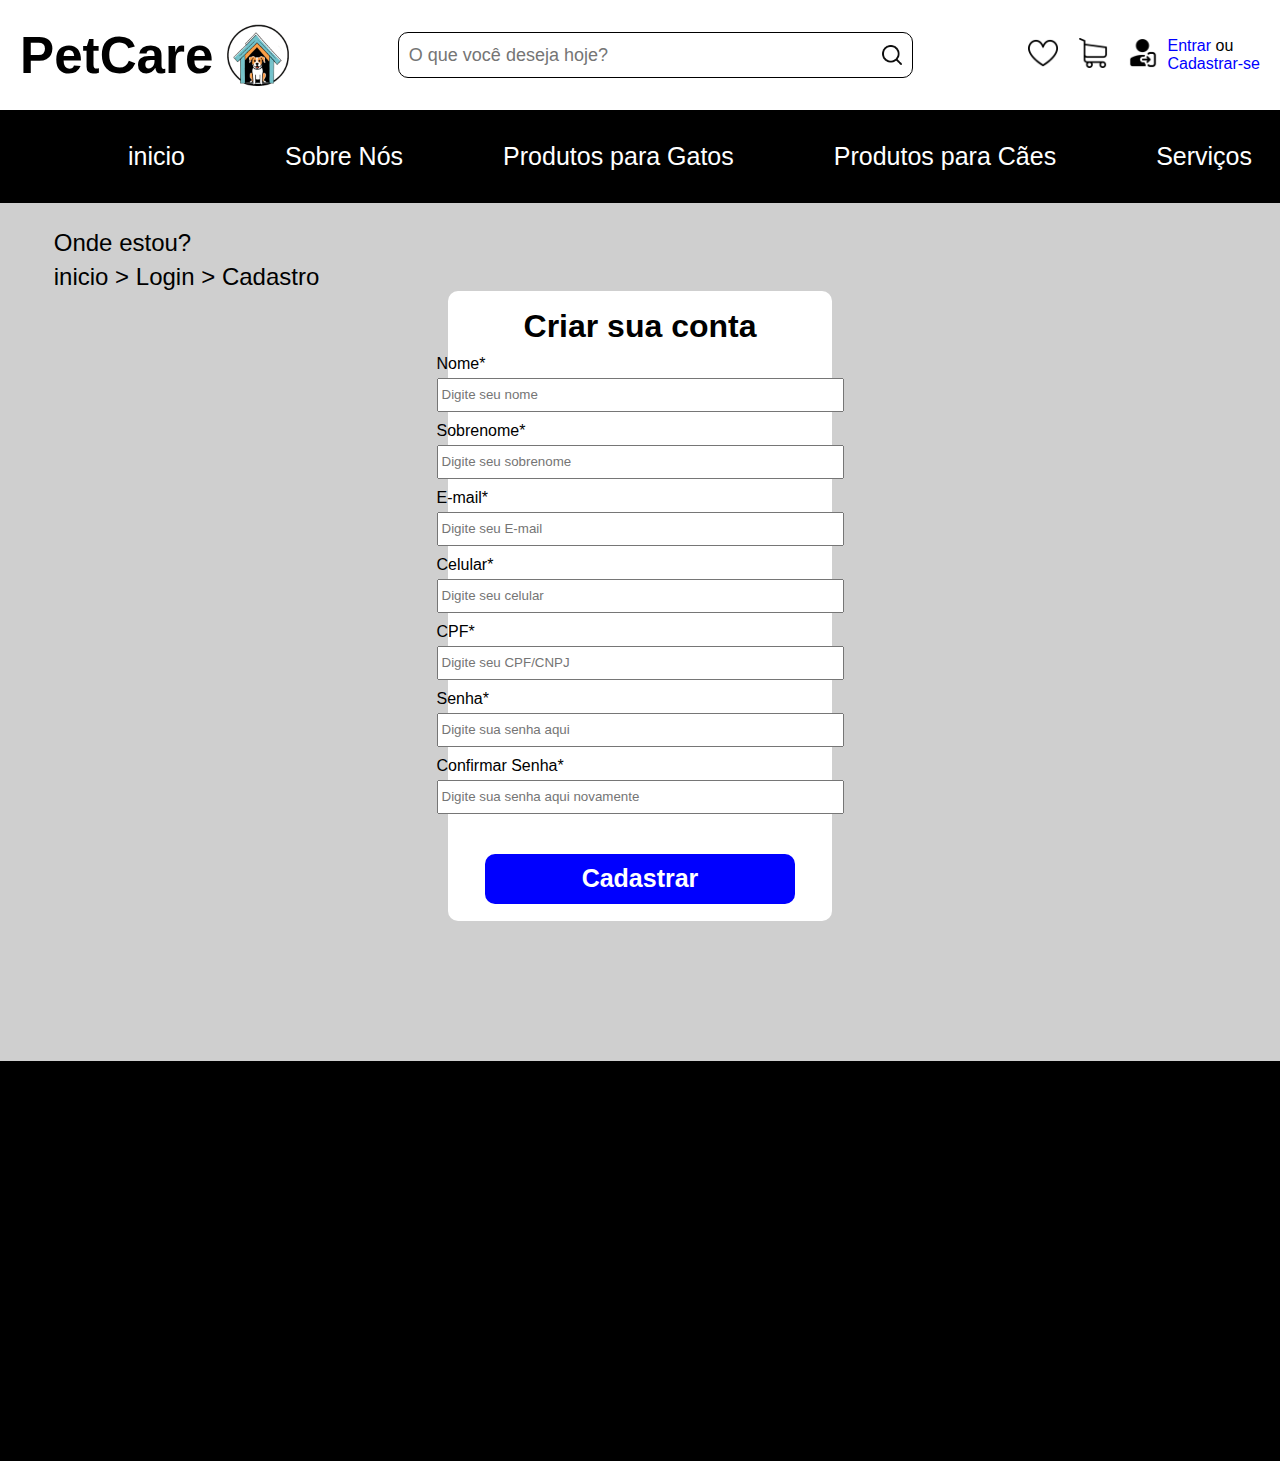
==== cadastro.html @ 70263d87 "Update Site 18-05" ====
<!DOCTYPE html>
<html lang="pt_BR">

<head>
    <meta charset="UTF-8">
    <meta name="viewport" content="width=device-width, initial-scale=1.0">
    <link rel="stylesheet" href="style.css">
    <title>PetCare | Início</title>
</head>

<body class="bodylogin">
    <nav class="navbar1">
        <div class="logo-container">
            <div class="brand-name">PetCare</div>
            <img src="icon/CachorroCasinha.png" alt="logo">
        </div>
        <div class="search-bar">
            <div class="search-input">
                <input type="text" placeholder="O que você deseja hoje?" class="pesquisanav1">
                <img src="icon/searchicon.png" alt="search-icon" class="search-icon">
            </div>
        </div>
        <div>
            <a href="favorito.html"><img src="icon/favorito.png" height=30px class="loginico"></a>
        </div>
        <div>
            <a href="compras.html"><img src="icon/compras.png" height=30px class="loginico"></a>
        </div>
        <div>
            <a href="login.html"><img src="icon/login.png" height=30px class="loginico"></a>
        </div>
        <div class="user-actions">
            <a href="login.html"><span class="strongazul">Entrar</span> ou<br><span
                    class="strongazul">Cadastrar-se</span></a>
        </div>
    </nav>
    <nav class="navbar2">
        <ul class="menunav2">
            <a href="index.html">
                <li class="textmenunav2">inicio</li>
            </a>
            <a href="sobrenos.html">
                <li class="textmenunav2">Sobre Nós</li>
            </a>
            <a href="produtogatos.html">
                <li class="textmenunav2">Produtos para Gatos</li>
            </a>
            <a href="produtocaes.html">
                <li class="textmenunav2">Produtos para Cães</li>
            </a>
            <a href="servicos.html">
                <li class="textmenunav2">Serviços</li>
            </a>
        </ul>
    </nav>
    <main>
        <div class="mapasite">
            <p>Onde estou?</p>
            <p class="wherelocal"><a href="index.html">inicio</a> > <a href="login.html">Login</a> > Cadastro</p>
        </div>

        <div class="containercadastro">
            <div>
                <h1 class="titlecadastro">Criar sua conta</h1>
                <form action="/sendcadastro" method="get">
                    <div>
                        <label class="subtitlecadastro">Nome*</label>
                        <input type="text" id="logincadastro" class="inputcadastro" placeholder="Digite seu nome">
                    </div>
                    
                    <div>
                        <label class="subtitlecadastro">Sobrenome*</label>
                        <input type="password" id="senhalogin" class="inputcadastro" placeholder="Digite seu sobrenome">
                    </div>

                    <div>
                        <label class="subtitlecadastro">E-mail*</label>
                        <input type="text" id="login" class="inputcadastro" placeholder="Digite seu E-mail">
                    </div>
                    
                    <div>
                        <label class="subtitlecadastro">Celular*</label>
                        <input type="password" id="senhalogin" class="inputcadastro" placeholder="Digite seu celular">
                    </div>

                    <div>
                        <label class="subtitlecadastro">CPF*</label>
                        <input type="text" id="login" class="inputcadastro" placeholder="Digite seu CPF/CNPJ">
                    </div>

                    <div>
                        <label class="subtitlecadastro">Senha*</label>
                        <input type="password" id="senhalogin" class="inputcadastro" placeholder="Digite sua senha aqui">
                    </div>
                    
                    <div>
                        <label class="subtitlecadastro">Confirmar Senha*</label>
                        <input type="text" id="login" class="inputcadastro" placeholder="Digite sua senha aqui novamente">
                    </div>

                    

                    

                    

                    

                    

                    <button class="botaocadastro">Cadastrar</button>
                </form>
            </div>
        </div>
    </main>

    <footer class="footer">

    </footer>

</body>

</html>
---- style.css ----
*{
    padding: 0;
    margin: 0;
    text-decoration: none;
    color: inherit;
    font-family: "Roboto", sans-serif;
    font-weight: 400;
    font-style: normal;
}


.fixsidemenu{
    margin-left: 250px;
    padding: 20px;
    box-sizing: border-box;
}

.bodylogin{
    background-color: rgba(207, 207, 207, 1);
}

.categoriastitle{
    font-family: "Roboto", sans-serif;
    font-weight: 700;
    font-style: normal;
}

.titlequemsomos{
    font-family: "Roboto", sans-serif;
    font-weight: 700;
    font-style: normal;
    font-size: 50px;
    padding-top: 3%;
    margin: auto;
    text-align: center;
}

.text1servico{
    margin: auto;
    text-align: center;
    padding-top: 2%;
    margin-right: 5%;
    margin-top: 9%;
    font-size: 23px;
    width: 40%;
}

.bodyservico{
    height: 1000px;
}

.text2servico{
    margin: auto;
    margin-top: 20%;
    width: 40%;
    font-size: 23px;
    margin-left: 4%;
}

.tosaimg{
    margin: auto;
    margin-top: 12%;
    height: auto;
    width: 550px;
    border-radius: 10px;
    margin-left: 7%;
    position: absolute;
}

.titletext2{
    padding-bottom: 2%;
}

.marcatitle{
    font-family: "Roboto", sans-serif;
    font-weight: 700;
    font-style: normal;
    opacity: 100%;
}

.textservicobanho{
    padding-top: 15px;
}

.fotobanho{
    margin: auto;
    margin-top: 10%;
    margin-left: 3%;
    position: absolute;
}

.containerservicos{
    font-family: "Roboto", sans-serif;
    font-weight: 700;
    font-style: normal;
    font-size: 23px;
    width: 96%;
    justify-content: center;
    align-items: center;
    text-align: center;
    margin: auto;
}

.divtextquemsomos{
    padding-top: 5%;
    justify-content: center;
    margin: auto;
    font-size: 30px;
    text-align: ce;
    width: 80%;
}

.navbar1 {
    color: #fff;
    background-color: white;
    display: flex;
    justify-content: space-between;
    align-items: center;
    padding: 10px 20px;
}

.logo-container {
    display: flex;
    align-items: center;
}

.logo-container img {
    width: 90px;
    height: auto;
    margin-right: 10px;
}

.brand-name {
    font-size: 3.2rem;
    font-weight: bold;
    color: black;
}

.loginico{
    padding: 10px;
}

.search-bar {
    margin: auto;
    display: flex;
    justify-content: center;
    align-items: center;
    text-align: center;
}

.search-input {
    color: black;
    display: flex;
    border: 1px solid black;
    position: relative;
    align-items: center;
    border-radius: 10px;
    padding: 5px 10px;
    margin-right: 20px;
    height: 26pt;
    width: 370pt;
}

.menulateralsearchmarca{
    margin-top: 6%;
}

.aplicarbuttonmenul{
    margin-top: 6%;
}

.mapasite{
    font-size: 24px;
    margin-top: 2%;
    margin-left: 4.2%;
}

.inputfiltropreco{
    width: 60px;
}

.containerlogin{
    border-radius: 10px;
    margin: auto;
    margin-top: 3%;
    margin-left: 20%;
    height: 330px;
    width: 350px;
    background-color: white;
}

.titlecriarconta{
    position: absolute;
    color: blue;
    margin: auto;
    width: 600px;
    margin-left: 28%;
    margin-top: 15px;
}

.textcriarconta{
    position: absolute;
    margin: auto;
    font-size: 25px;
    width: 600px;
    margin-left: 28%;
    margin-top: 7%;
}

.textlogin{
    margin: auto;
    padding-left: 19px;
    padding-top: 20px;
    text-align: left;
    justify-content: center;
    align-items: center;
}

.titlelogin{
    font-family: "Roboto", sans-serif;
    font-weight: 700;
    font-style: normal;
    margin: auto;
    padding-bottom: 15px;
    align-items: center;
    justify-content: center;
    text-align: center;
    margin-right: 7.5%;
}

.buttonentrar{
    margin: auto;
    width: 60%;
    height: 40px;
    margin-top: 11%;
    margin-right: 23%;
    background-color: blue;
    border-radius: 10px;
    color: white;
}

.textentrar{
    font-family: "Roboto", sans-serif;
    font-weight: 700;
    font-style: normal;
    margin: auto;
    text-align: center;
    justify-content: center;
    padding-top: 3%;
}

.login{
    margin-top: 6px;
    padding-left: 5px;
    display: flex;
    border-radius: 3px;
    width: 300px;
    height: 37px;
    font-size: 16px;
}

.logintext{
    display: flex;
    font-family: "Roboto", sans-serif;
    font-style: normal;
    font-size: 24px;
}

.senhalogin{
    margin-top: 6px;
    padding-left: 5px;
    display: flex;
    border-radius: 3px;
    width: 302px;
    height: 37px;
    font-size: 16px;
}

.senhalogintext{
    display: flex;
    margin-top: 10px;
    font-family: "Roboto", sans-serif;
    font-style: normal;
    font-size: 24px;
}

.botaologin{
    margin-top: 40px;
    font-family: "Roboto", sans-serif;
    font-weight: 700;
    font-style: normal;
    border-radius: 10px;
    border-style: none;
    border-width: 1px;
    background-color: blue;
    color: white;
    font-size: 25px;
    align-items: center;
    justify-content: center;
    text-align: center;
    height: 50px;
    width: 310px;
    display: flex;
}

.criarcontabutton{
    margin: auto;
    align-items: center;
    text-align: center;
    justify-content: center;
    margin-top: 16%;
    margin-left: 28%;
    position: absolute;
    border-style: solid;
    border-radius: 5px;
    border-width: 2px;
    height: 7%;
    width: 38%;
}

.criarcontabutton:hover{
    transition: 0.5s;
    background-color: blue;
    color: white;
    border-style: none;
    border: none;
}

.containercadastro{
    margin: auto;
    display: flex;
    height: 630px;
    justify-content: center;
    align-items: center;
    text-align: center;
    background-color: white;
    border-radius: 10px;
    width: 30%;
}

.subtitlecadastro{
    display: flex;
    margin-top: 10px;
}

.botaocadastro{
    margin-top: 40px;
    font-family: "Roboto", sans-serif;
    font-weight: 700;
    font-style: normal;
    border-radius: 10px;
    border-style: none;
    border-width: 1px;
    background-color: blue;
    color: white;
    font-size: 25px;
    align-items: center;
    justify-content: center;
    text-align: center;
    height: 50px;
    width: 310px;
}

.inputcadastro{
    padding-left: 3px;
    margin: auto;
    margin-top: 5px;
    width: 400px;
    height: 30px;
}

.titlecadastro{
    font-family: "Roboto", sans-serif;
    font-weight: 700;
    font-style: normal;
    margin: auto;
}

.textcriarcontabutton{
    margin: auto;
    font-size: 24px;
    text-align: center;
    margin-top: 1.9%;
    align-items: center;
}

.editlogintext{
    padding-bottom: 8px;
    padding-top: 10px;
}

.persinput{
    align-items: center;
    justify-content: center;
    width: 300px;
    padding-left: 8px;
    border: 0.5px;
    height: 33px;
    border-style: solid;
    border-radius: 4px;
}

.itenscat{
    opacity: 80%;
    margin-top: 6%;
    margin-bottom: 10%;
}

.precomenul{
    font-family: "Roboto", sans-serif;
    font-weight: 700;
    font-style: normal;
    opacity: 100%;
    margin-bottom: 6%;
}

.menulateral {
    position: absolute;
    margin-top: 23.5%;
    top: 0;
    left: 0;
    width: 250px;
    height: 100%;
    padding: 20px;
    box-sizing: border-box;
    overflow-y: auto;
}

.wherelocal2{
    margin-left: 0.5%;
}

.menulateral h2 {
    margin-top: 0;
}

.menulateral ul {
    padding: 0;
    list-style-type: none;
}

.menulateral ul li {
    margin-bottom: 10px;
    cursor: pointer;
}

.menulateral input[type="search"] {
    width: 100%;
    margin-bottom: 10px;
}

.menulateral input[type="range"] {
    width: calc(100% - 50px);
    margin-bottom: 5px;
}

.menulateral button {
    width: 100%;
    background-color: #007bff;
    color: #fff;
    border: none;
    padding: 10px;
    cursor: pointer;
    transition: background-color 0.3s;
}

.menulateral button:hover {
    background-color: #0056b3;
}


.wherelocal{
    padding-top: 6px;
}

.search-input input {
    width: 90%;
    border: none;
    outline: none;
    margin-right: 5px;
}

.titlecategoria{
    font-family: "Roboto", sans-serif;
    font-weight: 700;
    font-style: normal;
    padding-top: 5%;
    margin-left: 4.2%;
    margin-bottom: -1%;
}

.titlecategoria2{
    font-family: "Roboto", sans-serif;
    font-weight: 700;
    font-style: normal;
    padding-top: 5%;
    margin-bottom: 2%;
    margin-left: 4.7%;
}

.search-icon {
    position: absolute;
    top: 50%;
    right: 10px;
    transform: translateY(-50%);
}

.search-bar img {
    width: 20px;
    height: auto;
    text-align: right;
    align-items: right;
    justify-content: right;
}

.user-actions {
    color: black;
    text-align: left;
    justify-content: left;
    gap: 10px;
}

.strongazul{
    color: blue;
}

.action {
    margin: 0 10px;
    cursor: pointer;
}

.pesquisanav1 {
    font-size: 18px;
    width: 300px;
    height: 30px;
}


.textmenunav2{
    text-decoration: none;
    font-style: none;
    text-decoration: none;
    align-items: center;
    text-align: center;
    padding-left: 100px;
}

.textmenunav2:hover{
    color: #333;
    transition: 0.2s;
}

.containerlinha1{
    margin-top: 0;
    display: flex;
    justify-content: space-around;
    align-items: center;
    margin: 50px;
}

.containerlinha1 .framelinha1 {
    display: inline-block;
    margin: 0 10px;
}

.conteinerpudutos{
    display: flex;
    justify-content: space-around;
    align-items: center;
    margin: 50px;
    margin-top: 0;
    margin-bottom: 50px;
}

.framelinha1 {
    align-items: center;
    text-align: center;
    display: inline-block;
    width: 250px;
    height: 400px;
    border: 1px solid black;
    border-radius: 10px;
    padding: 8px;
    margin: 5px;
}

.comprabuton {
    margin: auto;
    text-align: center;
    font-size: 14px;
    align-items: center;
    display: inline-block;
    justify-content: center;
    background-color: black; 
    color: white;
    height: 20px;
    width: 170px;
    padding: 10px 20px;
    text-decoration: none;
    border-radius: 5px; 
    cursor: pointer;
    margin-top: 10px; 
}


.comprabuton:hover {
    background-color: #333; 
}

.fotocompra {
    vertical-align: middle; 
    margin-left: 5px;
}

.textproducts{
    margin: auto;
    align-items: center;
    text-align: center;
    justify-content: center;
    width: 235px;
    padding-top: 6%;
    padding-bottom: 3%;
}

.produtoimg{
    padding-top: 13px;
}

.navbar2 {
    margin: auto;
    background-color: black;
    height: 70pt;
    vertical-align: middle;
    color: white;
    font-size: 25px;
    display: flex;
    justify-content: center;
}

.menunav2 {
    text-decoration: none;
    margin: auto;
    display: flex;
    align-items: center;
    text-align: center;
    justify-content: space-between;
    list-style-type: none;
    padding: 0;
}

.footer{
    margin-top: 140px;
    height: 400px;
    width: 100%;
    background-color: black;
}
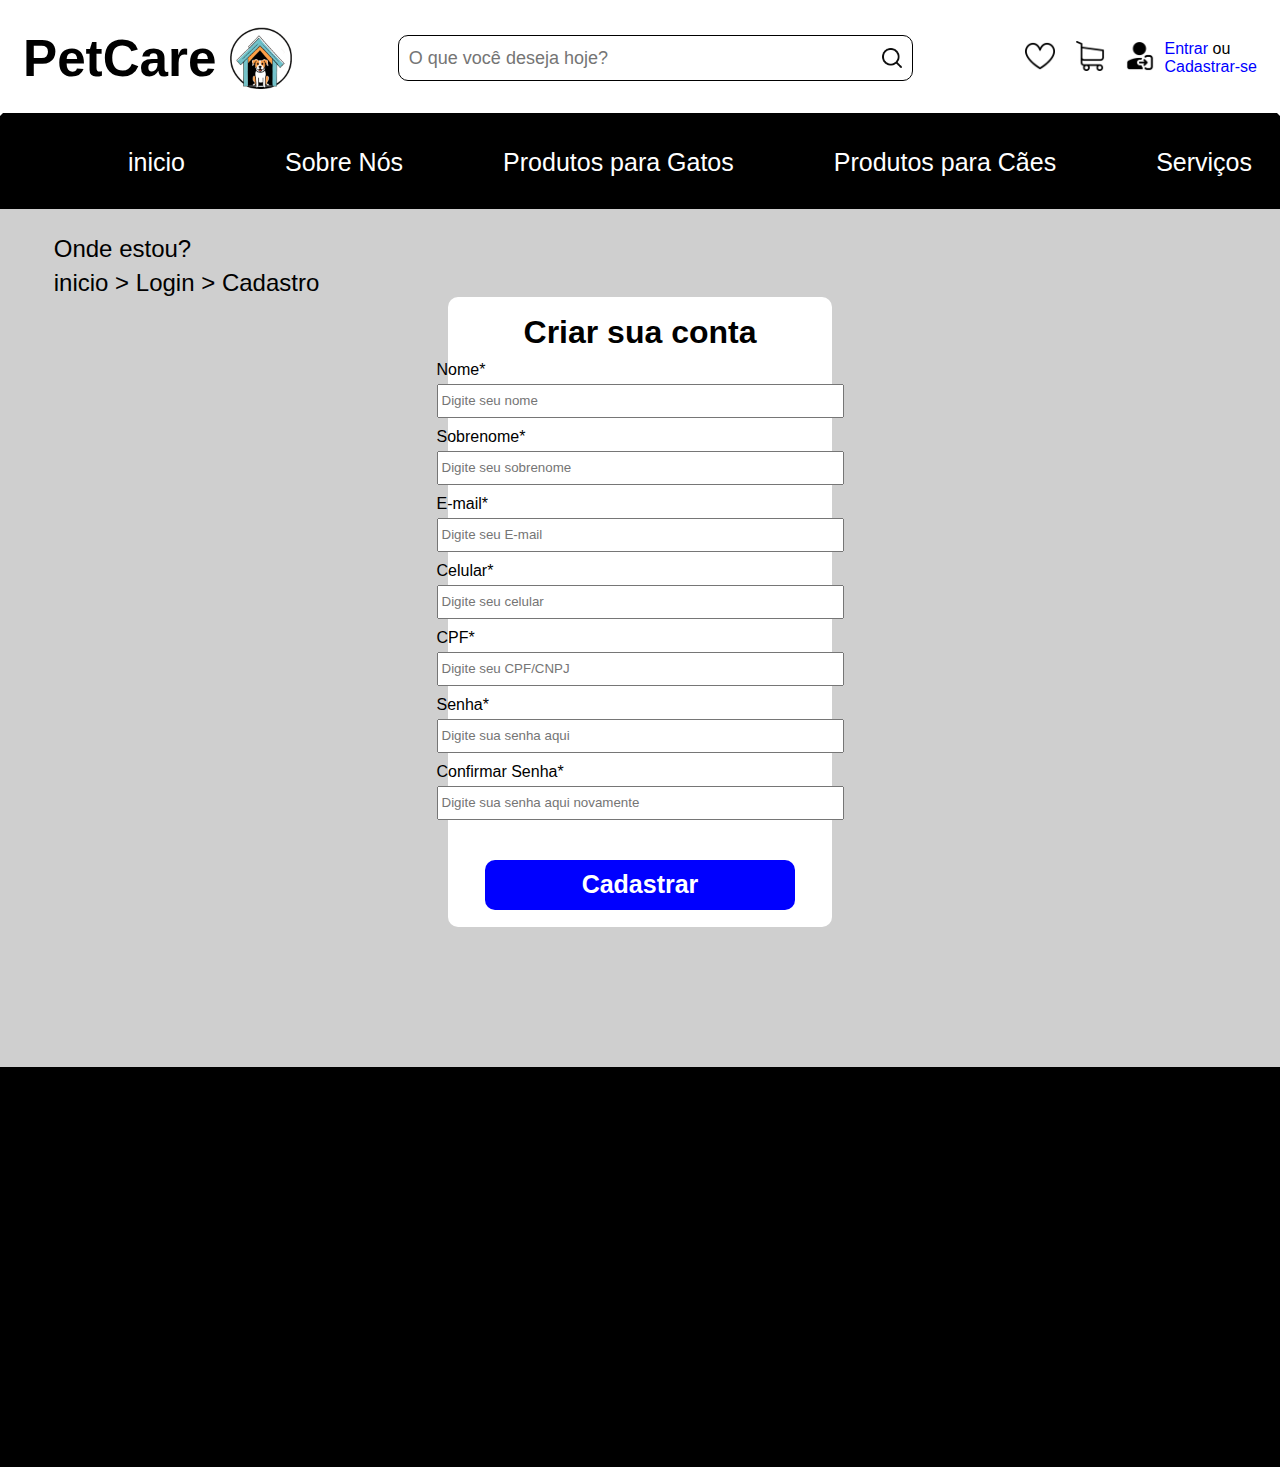
==== commit 8cce69ab: "Update Projeto" ====
--- a/cadastro.html
+++ b/cadastro.html
@@ -5,7 +5,7 @@
     <meta charset="UTF-8">
     <meta name="viewport" content="width=device-width, initial-scale=1.0">
     <link rel="stylesheet" href="style.css">
-    <title>PetCare | Início</title>
+    <title>PetCare | Cadastrar-se</title>
 </head>
 
 <body class="bodylogin">
--- a/style.css
+++ b/style.css
@@ -112,11 +112,53 @@
 
 .navbar1 {
     color: #fff;
+    border: black;
+    border-left: none;
+    border-right: none;
+    border-top: none;
+    border-style: solid;
     background-color: white;
     display: flex;
     justify-content: space-between;
     align-items: center;
     padding: 10px 20px;
+}
+
+.containeradmin{
+    position: relative;
+    margin: auto;
+    margin-top: 145px;
+    border-radius: 15px;
+    text-align: center;
+    background-color: gray;
+    align-items: center;
+    justify-content: center;
+    width: 50%;
+    height: 300px;
+}
+
+.buttonProduto{
+    position: relative;
+    height: 100px;
+    border-radius: 20px;
+    font-size: 25px;
+    width: 200px;
+    margin-right: 5%;
+    top: 30%;
+}
+
+.buttonCliente{
+    position: relative;
+    height: 100px;
+    border-radius: 20px;
+    font-size: 25px;
+    width: 200px;
+    top: 30%;
+}
+
+.titleadmin{
+    position: relative;
+    top: 15%;
 }
 
 .logo-container {
@@ -551,8 +593,8 @@
 }
 
 .containerlinha1{
-    margin-top: 0;
-    display: flex;
+    display: flex;
+    flex-wrap: wrap;
     justify-content: space-around;
     align-items: center;
     margin: 50px;
@@ -565,7 +607,7 @@
 
 .conteinerpudutos{
     display: flex;
-    justify-content: space-around;
+    justify-content: space-between;
     align-items: center;
     margin: 50px;
     margin-top: 0;
@@ -580,6 +622,7 @@
     height: 400px;
     border: 1px solid black;
     border-radius: 10px;
+    box-sizing: border-box;
     padding: 8px;
     margin: 5px;
 }
